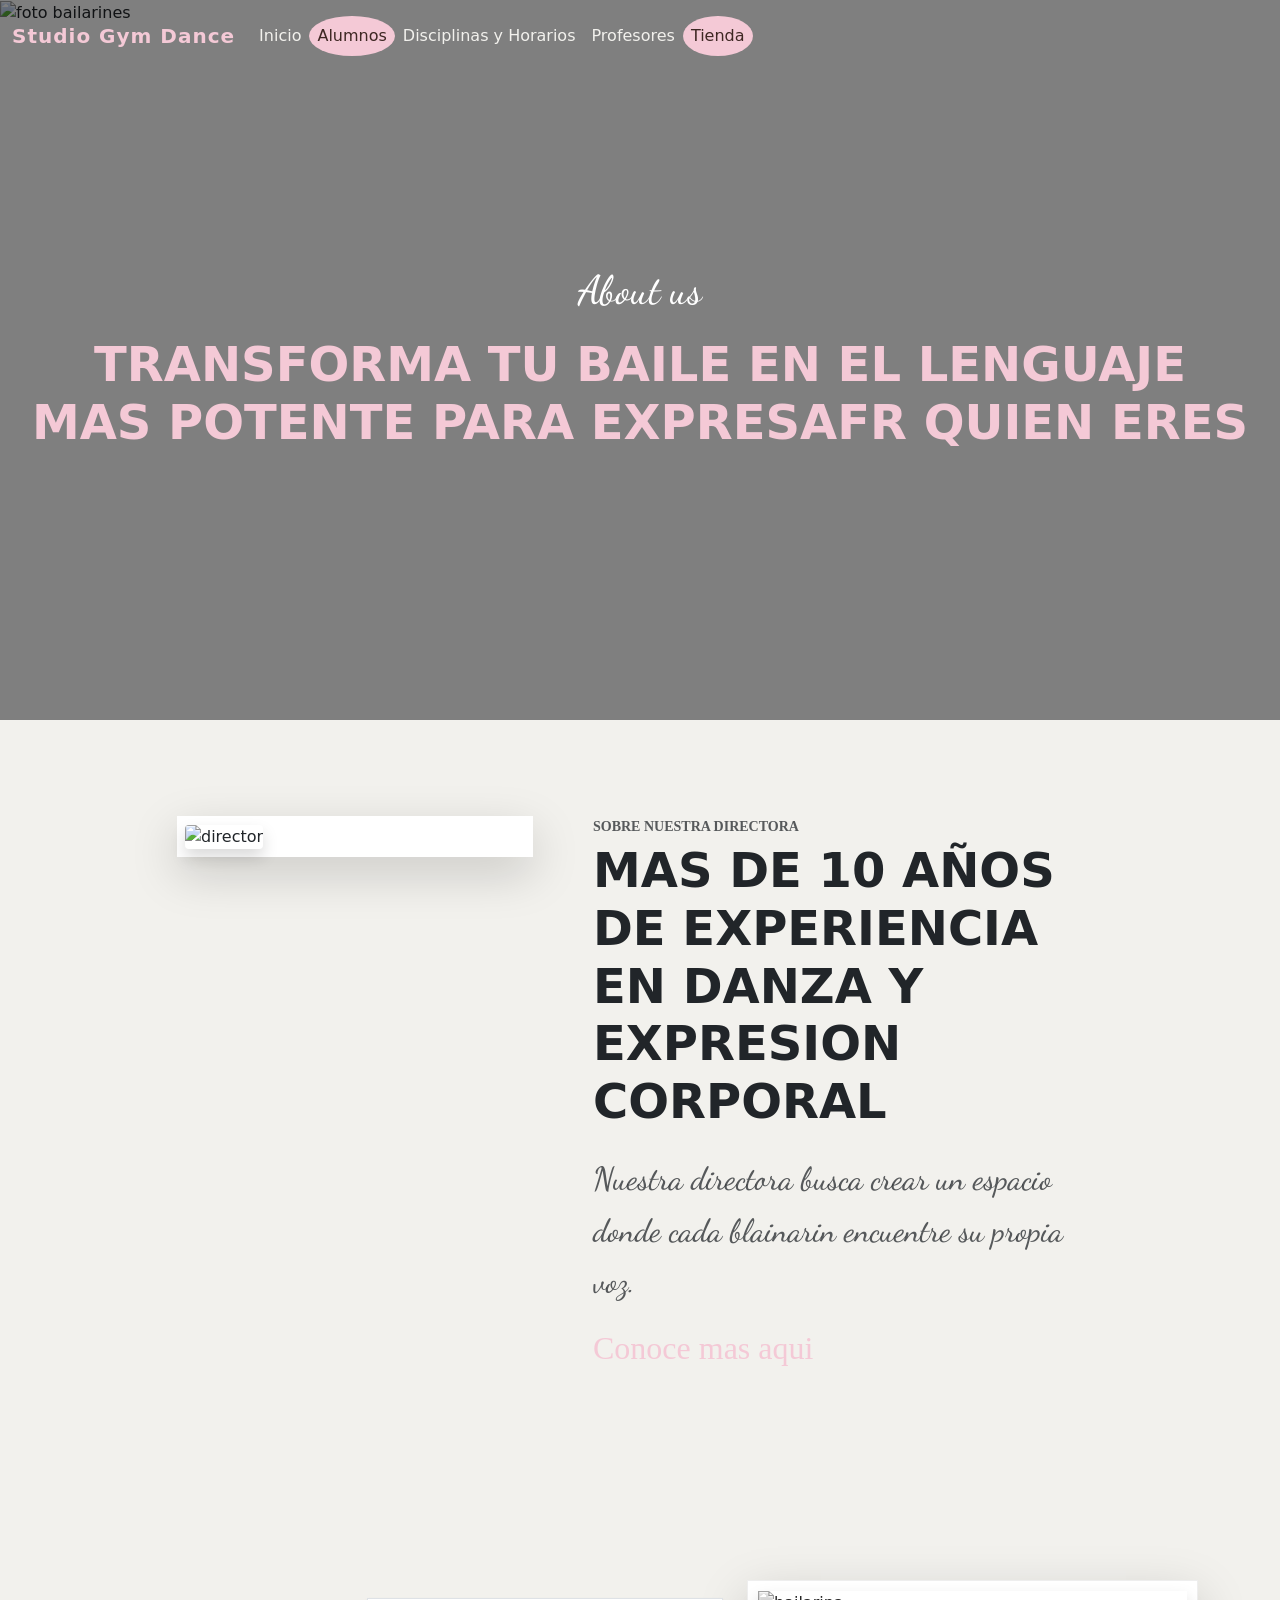
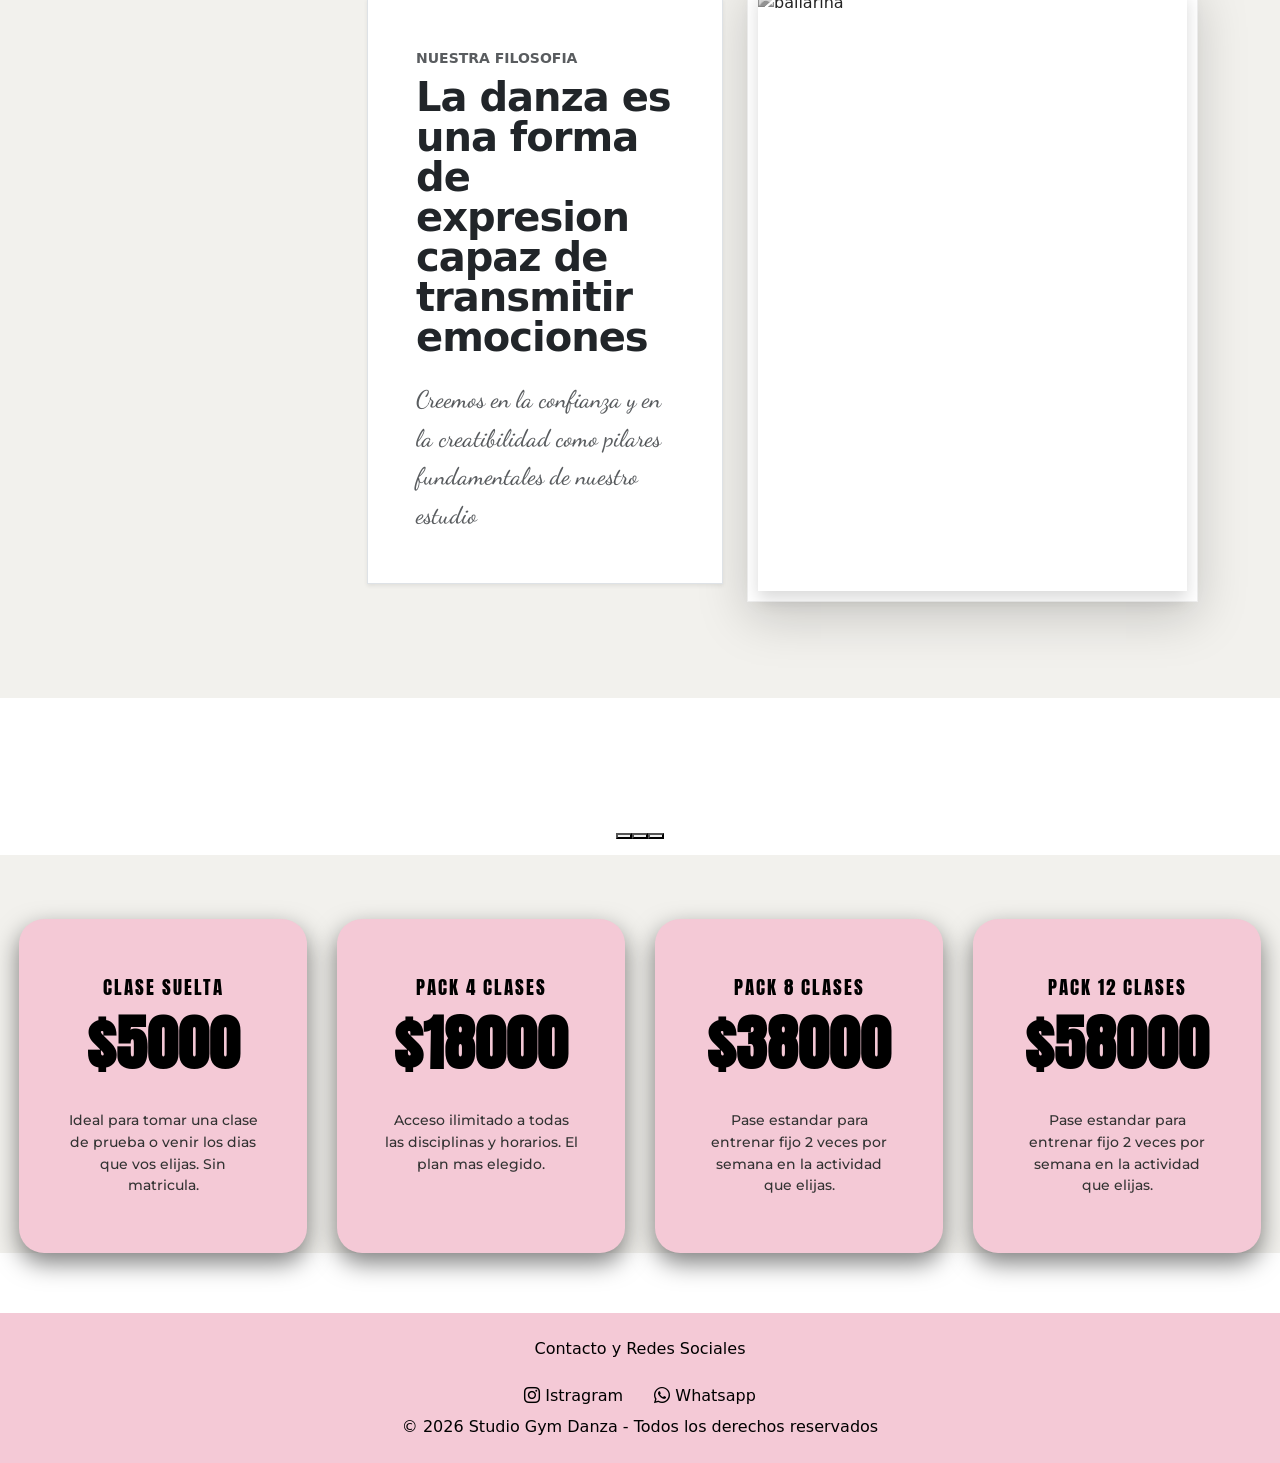
==== index.html @ 06eabdd1 "primer proyecto" ====
<!DOCTYPE html>
<html lang="en">
<head>
    <meta charset="UTF-8">
    <meta name="viewport" content="width=device-width, initial-scale=1.0">
    <link rel="stylesheet" href="style.css">
    <link href="https://cdn.jsdelivr.net/npm/bootstrap@5.3.8/dist/css/bootstrap.min.css" rel="stylesheet" integrity="sha384-sRIl4kxILFvY47J16cr9ZwB07vP4J8+LH7qKQnuqkuIAvNWLzeN8tE5YBujZqJLB" crossorigin="anonymous">
    <link rel="preconnect" href="https://fonts.googleapis.com">
    <link rel="preconnect" href="https://fonts.gstatic.com" crossorigin>
    <link href="https://fonts.googleapis.com/css2?family=Playfair+Display:ital,wght@0,400..900;1,400..900&display=swap" rel="stylesheet">
    <link rel="stylesheet" href="https://cdn.jsdelivr.net/npm/bootstrap-icons@1.11.3/font/bootstrap-icons.min.css">
    <link rel="preconnect" href="https://fonts.googleapis.com">
    <link rel="preconnect" href="https://fonts.gstatic.com" crossorigin>
    <link href="https://fonts.googleapis.com/css2?family=Dancing+Script:wght@400..700&display=swap" rel="stylesheet">
    <link rel="preconnect" href="https://fonts.googleapis.com">
    <link rel="preconnect" href="https://fonts.gstatic.com" crossorigin>
    <link href="https://fonts.googleapis.com/css2?family=Montserrat:ital,wght@0,100..900;1,100..900&display=swap" rel="stylesheet">
    <link rel="preconnect" href="https://fonts.googleapis.com">
    <link rel="preconnect" href="https://fonts.gstatic.com" crossorigin>
    <link href="https://fonts.googleapis.com/css2?family=Anton&display=swap" rel="stylesheet">
    
    
    <title>Inicio</title>
</head>
<body>
   
    





  <nav id="mainNavbar" class="navbar navbar-expand-lg fixed-top navbar-transparentet py-3">
  <div class="container-fluid">
    <a class="navbar-brand fw-bold" href="#" style="color: #F4C9D6; letter-spacing: 1px;">Studio Gym Dance</a>
    <button class="navbar-toggler" type="button" data-bs-toggle="collapse" data-bs-target="#navbarNavAltMarkup" aria-controls="navbarNavAltMarkup" aria-expanded="false" aria-label="Toggle navigation">
      <span class="navbar-toggler-icon"></span>
    </button>
    <div class="collapse navbar-collapse" id="navbarNavAltMarkup">
      <div class="navbar-nav">
        <a class="nav-link active" style="color: #F2F1ED;" href="inicio.html">Inicio</a>
        <a class="nav-link" style="background-color: #F4C9D6; color: #3E2723; border-radius: 80%;" href="alumnos.html">Alumnos</a>
        <a class="nav-link"style="color: #F2F1ED;"  href="disciplinas.html">Disciplinas y Horarios</a>
        <a class="nav-link"style="color: #F2F1ED;"  href="profesores.html">Profesores</a>
        <a class="nav-link" style="background-color: #F4C9D6; color: #3E2723; border-radius: 80%;" href="tienda.html">Tienda</a>
      </div>
    </div>
  </div>
</nav>


<header class="container-fluid p-0 position-relative">
    <div class="banner-recortado">
      <img id= foto1 src="https://i.pinimg.com/1200x/3f/a3/e2/3fa3e2c11e404223ff7f815326d70656.jpg" alt="foto bailarines">
       <div class="overlay-oscuro position-absolute top-0 start-0 w-100 h-100"></div>

      <div class="overlay-text d-flex flex-column align-items-center justify-content-center position-absolute top-0 start-0 w-100 h-100 text-whirte">
        <p id="parra1" style="font-size: 2.5rem;">About us</p>
        <h2 class="frase text-center px-3mfw-bold text-uppercase" style="font-size: 3rem; color: #F4C9D6; font-weight: bold;">
          TRANSFORMA TU BAILE EN EL LENGUAJE <BR>
          MAS POTENTE PARA EXPRESAFR QUIEN ERES
        </h2>
      </div>
 </div>
</header>

<section class="director py-5" style="background-color: #F2F1ED;">
  <div class="container py-5">
   <div class="row align-item-center justify-content-center">
    <div class="col-md-4 mb-4 mb-md0">
      <div class="img-wrapper shadow-lg p-2 bg-write">
      <img id="foto2" src="https://i.pinimg.com/1200x/7d/13/8d/7d138dd7611da41959b643119dcf4da4.jpg" class="img-fluid shadow" alt="director">
    </div>
  </div>

    <div class="col-md-6 ps-md-5">
      <p class="titulo1 text-uppercase small fw-bold text-muted mb-1">Sobre nuestra directora</p>
      <h2 class="display-5 fw-bold text-uppercase lh-l mb-4">Mas de 10 años de experiencia en danza y expresion corporal</h2>
      <p id="parradic" class="text-muted" style="font-size: 2.0rem;">Nuestra directora busca crear un espacio donde cada blainarin encuentre su propia voz.</p>
      <p class="cursive-text mt-3" style="color: #F4C9D6; font-size: 1,8rem;">Conoce mas aqui</p>
    </div>
   </div> 
  </div>
</section>

<section class="info-extra py-5" style="background-color: #F2F1ED;">
<div class="container py-5">
  <div class="row align-items-center flex-md-row-reverse">

     <div class="col-md-5 mb-4 mb-md-0">
      <div class="img-wrapper shadow-lg">
          <img id=foto3 src="https://i.pinimg.com/736x/b5/a6/81/b5a68130f49274c22595b7b88348600a.jpg"class="img-fluid shadow" alt="bailarina">
          </div>
       </div>

       <div class="col-md-4 offset-md-1">
        <div class="bg-write p-5 shadow-sm border">
          <p class="text-uppercase small fw-bold text-muted mb-2">Nuestra Filosofia</p>
          <h2 class="display-6 fw-bold textuppercase lh-1 mb-4">La danza es una forma de expresion capaz de transmitir emociones</h2>
          <p id="parracreec" class="text-muted mb-0" style="font-size: 1.5rem;">Creemos en la confianza y en la creatibilidad como pilares fundamentales de nuestro estudio</p>
        </div>
       </div>

    </div>
 </div>
</section>

<!-- Carousel wrapper -->
<div
  id="carouselVideoExample"
  data-mdb-carousel-init class="carousel slide carousel-fade"
  data-mdb-ride="carousel"
>
  <!-- Indicators -->
  <div class="carousel-indicators">
    <button data-mdb-button-init
      type="button"
      data-mdb-target="#carouselVideoExample"
      data-mdb-slide-to="0"
      class="active"
      aria-current="true"
      aria-label="Slide 1"
    ></button>
    <button data-mdb-button-init
      type="button"
      data-mdb-target="#carouselVideoExample"
      data-mdb-slide-to="1"
      aria-label="Slide 2"
    ></button>
    <button data-mdb-button-init
      type="button"
      data-mdb-target="#carouselVideoExample"
      data-mdb-slide-to="2"
      aria-label="Slide 3"
    ></button>
  </div>

  <!-- Inner -->
  <div class="carousel-inner">
    <!-- Single item -->
    <div class="carousel-item active">
      <video class="img-fluid" autoplay loop muted>
        <source src="../Studio Gym Dance/videos e imagenes/v1c044g50000d7t7gpnog65p5kgt4fmg.mp4" type="video/mp4" />
      </video>
      <div class="carousel-caption d-none d-md-block">
        <h5>First slide label</h5>
        <p>
          
        </p>
      </div>
    </div>

    <!-- Single item -->
    <div class="carousel-item">
      <video class="img-fluid" autoplay loop muted>
        <source src="https://mdbcdn.b-cdn.net/img/video/forest.mp4" type="video/mp4" />
      </video>
      <div class="carousel-caption d-none d-md-block">
        <h5>Second slide label</h5>
        <p>
          Lorem ipsum dolor sit amet, consectetur adipiscing elit.
        </p>
      </div>
    </div>

    <!-- Single item -->
    <div class="carousel-item">
      <video class="img-fluid" autoplay loop muted>
        <source
          src="https://mdbcdn.b-cdn.net/img/video/Agua-natural.mp4"
          type="video/mp4"
        />
      </video>
      <div class="carousel-caption d-none d-md-block">
        <h5>Third slide label</h5>
        <p>
          Praesent commodo cursus magna, vel scelerisque nisl consectetur.
        </p>
      </div>
    </div>
  </div>
  <!-- Inner -->

  <!-- Controls -->
  <button data-mdb-button-init
    class="carousel-control-prev"
    type="button"
    data-mdb-target="#carouselVideoExample"
    data-mdb-slide="prev"
  >
    <span class="carousel-control-prev-icon" aria-hidden="true"></span>
    <span class="visually-hidden">Previous</span>
  </button>
  <button data-mdb-button-init
    class="carousel-control-next"
    type="button"
    data-mdb-target="#carouselVideoExample"
    data-mdb-slide="next"
  >
    <span class="carousel-control-next-icon" aria-hidden="true"></span>
    <span class="visually-hidden">Next</span>
  </button>
</div>
<!-- Carousel wrapper -->



<div class="aranceles"  style="background-color: #F2F1ED;">
<div class="card" style="width: 18rem;">
  <div class="card-body">
    <h5 class="card-title">Clase suelta</h5>
    <p class="card-text">
      <strong>$5000</strong><br>
      Ideal para tomar una clase de prueba o venir los dias que vos elijas. Sin matricula.
    </p>
  </div>
</div>
<div class="card" style="width: 18rem;">
  <div class="card-body">
    <h5>Pack 4 Clases</h5>
    <p class="card-text">
      <strong>$18000</strong><br>
      Acceso ilimitado a todas las disciplinas y horarios. El plan mas elegido.
    </p>
    </div>
</div>
<div class="card" style="width: 18rem;">
  <div class="card-body">
    <h5>Pack 8 Clases</h5>
    <p class="card-text">
      <strong>$38000</strong><br>
      Pase estandar para entrenar fijo 2 veces por semana en la actividad que elijas.
    </p>  
  </div>
</div>
<div class="card" style="width: 18rem;">
  <div class="card-body">
    <h5>Pack 12 Clases</h5>
    <p class="card-text">
      <strong>$58000</strong><br>
      Pase estandar para entrenar fijo 2 veces por semana en la actividad que elijas.
    </p>  
  </div>
</div>
</div>



<footer class="py-4 text-center" style="background-color: #F4C9D6; color: black;">
  <P>Contacto y Redes Sociales</P>
     <div class="social-icons">
      <a href="" class="btn btn" style="color: black;">
         <i class="bi bi-instagram"></i> Istragram
     </a>
     <a href="" class="btn btn" style="color:black;">
      <i class="bi bi-whatsapp"></i> Whatsapp
     </a>
     </div>
     <div class=" color black">
       © 2026 Studio Gym Danza - Todos los derechos reservados
     </div>
</footer>













    <script src="https://cdn.jsdelivr.net/npm/bootstrap@5.3.8/dist/js/bootstrap.bundle.min.js" integrity="sha384-FKyoEForCGlyvwx9Hj09JcYn3nv7wiPVlz7YYwJrWVcXK/BmnVDxM+D2scQbITxI" crossorigin="anonymous"></script>
    <script>
      window.onscroll = function () {
        var nav = document.getElementById('mainNavbar');
        if (window.pageYOffset > 50) {
          nav.classList.add("nav-colored");
          nav.classList.remove("navbar-transparent");
        } else {
          nav.classList.remove("nav-colored");
          nav.classList.add("navbar-trsnaparent");
        }
      }; 
    </script>
  </body>
</html>
---- style.css ----
:root {
    --gris: #ffffff73;
    --peony: #F4C9D6;
    --warm-fog: #F2F1ED;

}


 body {
    background-color: var(--gris) !important;
    color: #000000;
    margin: 0;
    padding: 0; 
}


#pantalla-alumnos {
    background-color: #F6F4EE !important;
    background-image: 
    linear-gradient(rgba(0,0,0,0.03) 1px, transparent 1px),
    linear-gradient(90deg, rgba(0,0,00,0.3) 1px, transparent 1px)
    background-size 30px 30px ;
}

#pantalla-disciplinas {
    background-color: var(--peony);
}


#parra1 {
  font-family: "Dancing Script", cursive;
  font-optical-sizing: auto;
  font-weight: weight;
  font-style: normal;
  color: white;
}

#frase1 {
 font-weight: 800;
 font-size: 3rem;
 text-transform: uppercase;
 letter-spacing: 2px;
 line-height: 1.2;
 font-weight: bold;
}

.cursive-text{
    font-family: Georgia, 'Times New Roman', Times, serif;
    font-size: 2rem;
    color: var(--peony);
}

.img-hero {
    position: absolute;
    top: 0;
    left: 0;
    width: 100%;
    height: 100%;
    object-fit: cover;
    z-index: 1 ;

.overlay-text {
    position: absolute;
    top: 0;
    left: 0;
    width: 100%;
    height: 100%;
    color: white;
    z-index: 10;
    display: flex;
    flex-direction: column;
    align-items: center;
    justify-content: center;
}
}
.banner-recortado {
    position: relative;
    height: 80vh;
    width: 100%;
    min-height: 400px;
    overflow: hidden;
}

#foto1 {
    width: 100vw;
    height: 100%;
   object-fit: cover;
   object-position: center;
}

h3 {
    color: var(--matcha);
}


#foto2 { 
    width: 100%;
    height: 500px;
    object-fit: cover;
    border-radius: 4px;
    border-bottom: 15px;
}

.titulo1 {
    font-family: Georgia, 'Times New Roman', Times, serif;
    color: #3E2723;
    font-size: 2.8rem;
    margin-bottom: 10px;
    text-transform: capitalize;
}

.titulo2 {
    font-family: Georgia, 'Times New Roman', Times, serif;
    color: #3E2723;
    font-size: 2.8rem;
    margin-bottom: 10px;
    text-transform: capitalize;
}

.linea-matcha{
    width: 80px;
    height: 4px;
    background-color: #838F58;
}

.linea-peony{
     width: 80px;
    height: 4px;
    background-color: #F4C9D6;
}

.p {
    font-size: 1.15rem;
    line-height: 1.8;
    color: #555;
}

.lh-1 {
    line-height: 1.1;
    letter-spacing: -1px;
}

.img-wrapper {
    background: #fff;
    padding: 10px;
    border: 1px solid #eee;
}

.text-muted { 
    font-size: 1rem;
    line-height: 1.6;
}

.bg-write {
    background-color: #ffffff;
    border: 1px;
    position: relative;
    z-index: 2;
}

@media (min-width: 768px) {
    .offset-md-1 {
        margin-left: -8%;
    
    }
}

#foto3 {
    width: 100%;
    height: 600px;
    object-fit: cover;
    filter: grayscale(100%);
    display: block;
}

.navbar-tranparent {
    background-color: transparent;
    transition: backgound-color 0.5s ease;
}

.nav-colored {
    background-color: #000000;
    padding-top: 10px;
    padding-bottom: 10px;
    box-shadow: 0 2px 10px rgba(0,0,0,0.1);
    transition: background-color 0.5s ease;
}

.nav-colored .nav-link .nav-colored .navbar-brand {
    color: #ffffff;
}

.overlay-oscuro {
    background-color: rgba(0,0,0,0.5);
    z-index: 1;
}

.overlay-text {
    z-index: 2;
}

p, span, h2 {
    color: #000000;
    font-weight: 500;
}

#parradic {
  font-family: "Dancing Script", cursive;
  font-optical-sizing: auto;
  font-weight: weight;
  font-style: normal;

}

#parracreec {
  font-family: "Dancing Script", cursive;
  font-optical-sizing: auto;
  font-weight: weight;
  font-style: normal;

}

#seccion-precios {
    display: flex;
    flex-direction: row;
    flex-wrap: wrap;
    width: 100%;
    transform: none;
}

#seccion-precios .col-md-4 {
       width: 33.33%;
       min-width: 300px;
}


.card {
    transform: none;
    writing-mode: horizontal-tb;
}


.pb-5 {
    padding-bottom: 3rem;
}

.video-hero {
    height: 70vh;
    width: 100%;
}

.video-bg {
    position: relative;
    height: 80vh;
    width: 100%;
    min-height: 400px;
    overflow: hidden;
}

.aranceles {
    display: grid ;
    grid-template-columns: 1fr 1fr 1fr 1fr;
    gap: 30px ;
    justify-content: center;
    justify-items: center;
    padding-top: 5%;
    padding-left: 5%;
    padding-right: 5%;
    width: 100%;
    margin-bottom: 60px;
   
}

.aranceles .card {
    font-family: "Montserrat", sans-serif;
    background-color: #F4C9D6;
    border: none;
    border-radius: 25px;
    padding: 40px 30px;
    text-align: center;
    box-shadow: 0 10px 25px rgba(0,0,0,0.5);
    display: flex;
    flex-direction: column;
    justify-content: space-between;
    min-height: 300px;
   
}

.aranceles .card h5 {
    font-family: "Anton", sans-serif;
    font-size: 1.6rem;
    letter-spacing: 2px;
    color: #000000;
    text-transform: uppercase;
    font-size: 1.2rem;
    margin-bottom: 15px;
}

.aranceles .card p strong {
    font-family: "Anton", sans-serif;
    display: block;
    font-size: 3.8rem;
    letter-spacing: 1px;
    color: #000000;
    line-height: 1;
    margin-bottom: 15px;
}

.aranceles .card .card-text {
    font-family: "Montserrat", sans-serif;
    font-weight: 500;
    font-size: 0.9rem;
    color: #333333;
    line-height: 1.5;
}

.col-md-5 form, .col-md-6 form {
    background-color: #ffffff;
    border: 2px solid #000000;
    box-shadow: 8px 8px 0px rgba(0,0,0,0.1);
    transition: all 0.3s ease;
}

.col-md-5 form:hover, .col-md-6 form:hover {
    box-shadow: 12px 12px 0px rgba(0,0,0,0.15);
    transform: all 0.3s ease;
}

.form-control:focus, .form-select:focus {
    background-color: #ffffff;
    border-color: #F4C9D6;
    box-shadow: 0 0 0 3px rgba(233, 30, 99, 0.2);
}




.fila-premium:hover .video-preview {
    opacity: 1 !important;
    filter: grayscale(0%) !important;
    transform: scale(1.02) !important;
}

.fila-premium:hover .bloque-informacion {
    background-color: #fefefb !important;
}

@media (max-width: 768px) {
    .fila-premium {
        flex-direction: column !important ;
        height: auto;
    }
    .bloque-video {
        width: 100% !important;
        height: 250px !important;
    }
    .bloque-informacion {
        padding: 30px 20px !important;
    }
}
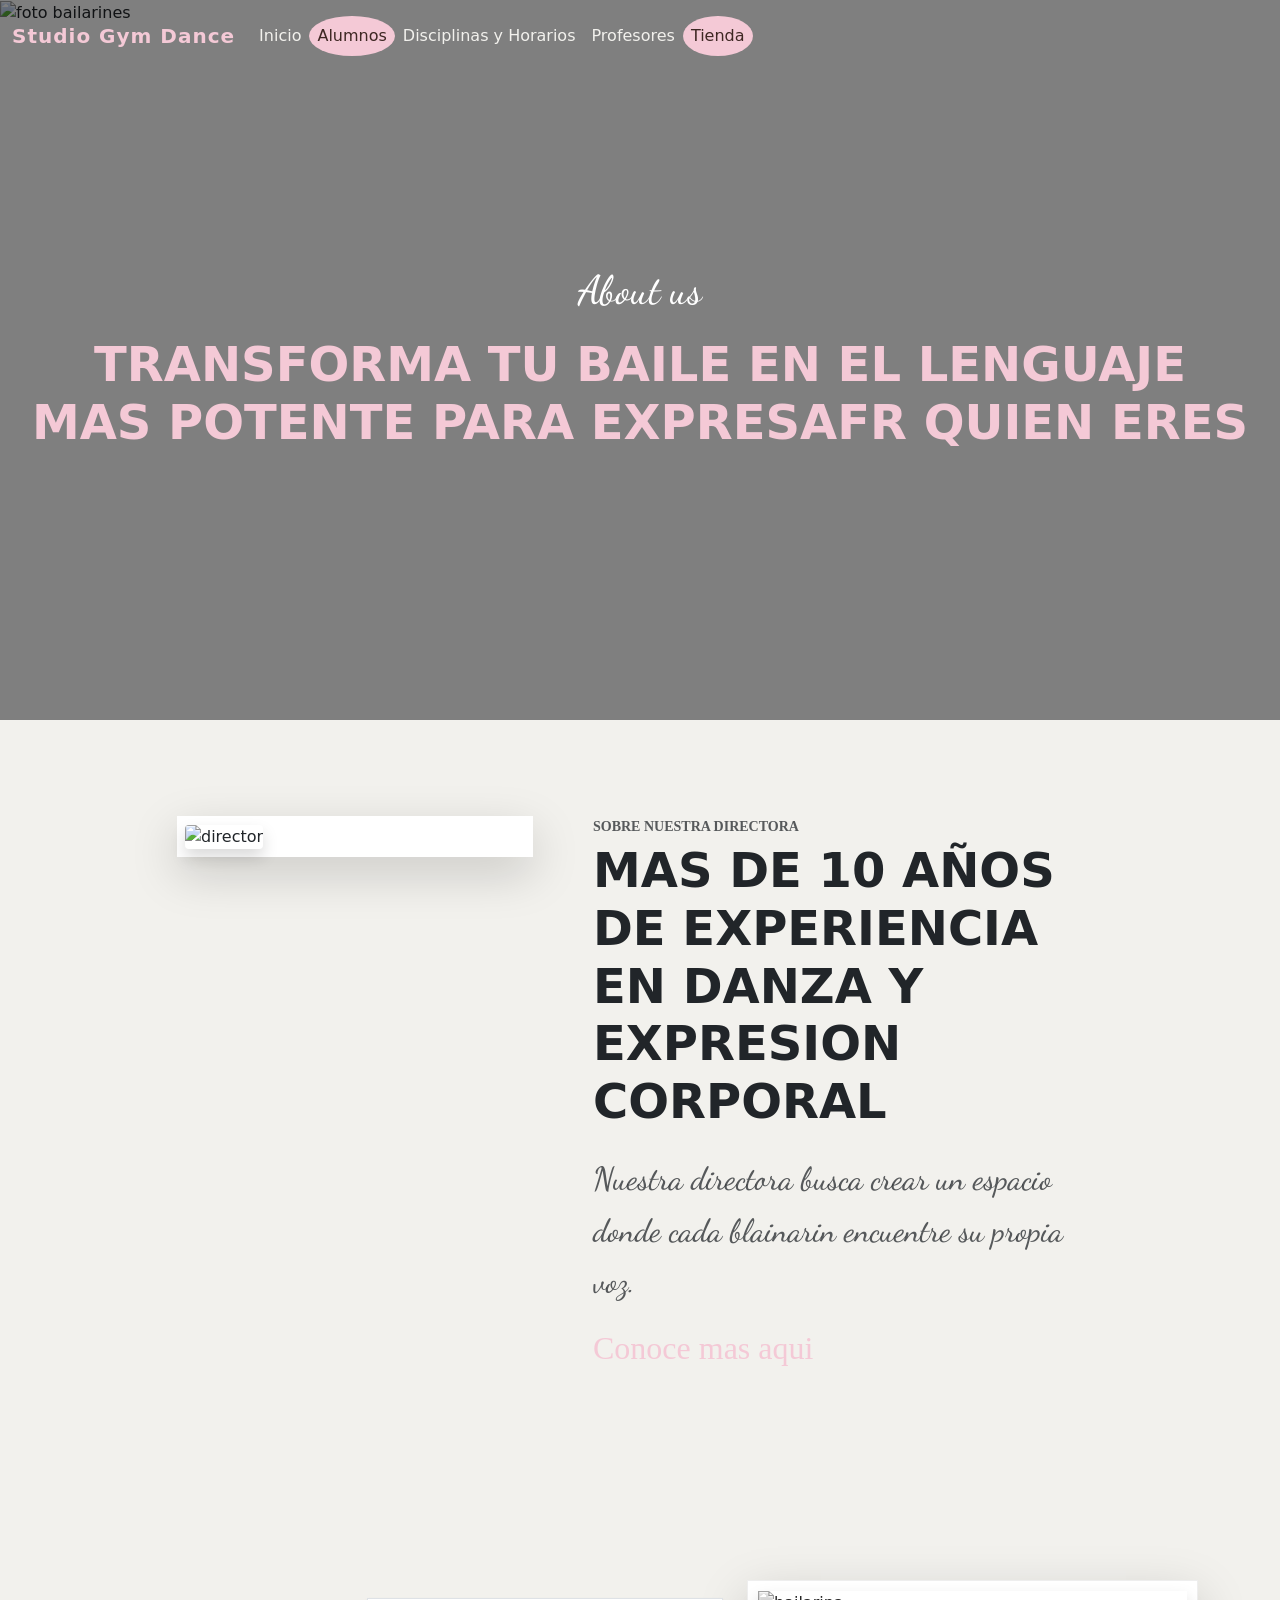
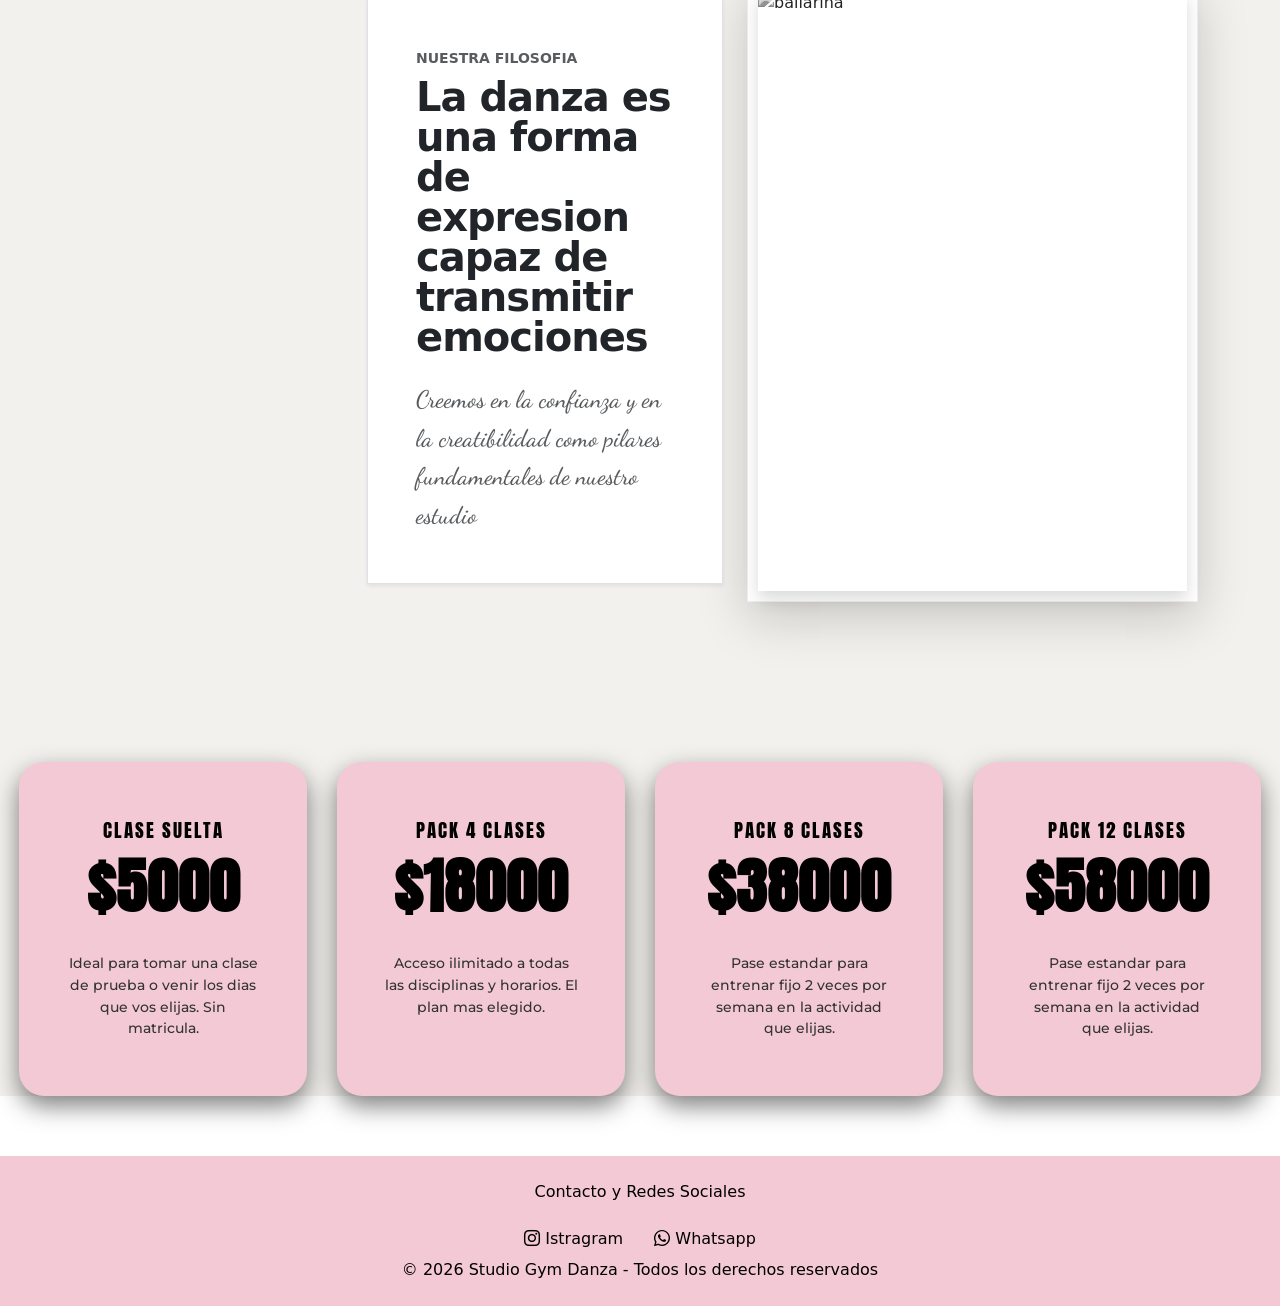
==== commit f9965561: "actualizacion" ====
--- a/index.html
+++ b/index.html
@@ -39,7 +39,7 @@
     <div class="collapse navbar-collapse" id="navbarNavAltMarkup">
       <div class="navbar-nav">
         <a class="nav-link active" style="color: #F2F1ED;" href="inicio.html">Inicio</a>
-        <a class="nav-link" style="background-color: #F4C9D6; color: #3E2723; border-radius: 80%;" href="alumnos.html">Alumnos</a>
+        <a class="nav-link" style="background-color: #F4C9D6; color: #3E2723; border-radius: 80%;" href="alumnos.php">Alumnos</a>
         <a class="nav-link"style="color: #F2F1ED;"  href="disciplinas.html">Disciplinas y Horarios</a>
         <a class="nav-link"style="color: #F2F1ED;"  href="profesores.html">Profesores</a>
         <a class="nav-link" style="background-color: #F4C9D6; color: #3E2723; border-radius: 80%;" href="tienda.html">Tienda</a>
@@ -105,103 +105,7 @@
  </div>
 </section>
 
-<!-- Carousel wrapper -->
-<div
-  id="carouselVideoExample"
-  data-mdb-carousel-init class="carousel slide carousel-fade"
-  data-mdb-ride="carousel"
->
-  <!-- Indicators -->
-  <div class="carousel-indicators">
-    <button data-mdb-button-init
-      type="button"
-      data-mdb-target="#carouselVideoExample"
-      data-mdb-slide-to="0"
-      class="active"
-      aria-current="true"
-      aria-label="Slide 1"
-    ></button>
-    <button data-mdb-button-init
-      type="button"
-      data-mdb-target="#carouselVideoExample"
-      data-mdb-slide-to="1"
-      aria-label="Slide 2"
-    ></button>
-    <button data-mdb-button-init
-      type="button"
-      data-mdb-target="#carouselVideoExample"
-      data-mdb-slide-to="2"
-      aria-label="Slide 3"
-    ></button>
-  </div>
 
-  <!-- Inner -->
-  <div class="carousel-inner">
-    <!-- Single item -->
-    <div class="carousel-item active">
-      <video class="img-fluid" autoplay loop muted>
-        <source src="../Studio Gym Dance/videos e imagenes/v1c044g50000d7t7gpnog65p5kgt4fmg.mp4" type="video/mp4" />
-      </video>
-      <div class="carousel-caption d-none d-md-block">
-        <h5>First slide label</h5>
-        <p>
-          
-        </p>
-      </div>
-    </div>
-
-    <!-- Single item -->
-    <div class="carousel-item">
-      <video class="img-fluid" autoplay loop muted>
-        <source src="https://mdbcdn.b-cdn.net/img/video/forest.mp4" type="video/mp4" />
-      </video>
-      <div class="carousel-caption d-none d-md-block">
-        <h5>Second slide label</h5>
-        <p>
-          Lorem ipsum dolor sit amet, consectetur adipiscing elit.
-        </p>
-      </div>
-    </div>
-
-    <!-- Single item -->
-    <div class="carousel-item">
-      <video class="img-fluid" autoplay loop muted>
-        <source
-          src="https://mdbcdn.b-cdn.net/img/video/Agua-natural.mp4"
-          type="video/mp4"
-        />
-      </video>
-      <div class="carousel-caption d-none d-md-block">
-        <h5>Third slide label</h5>
-        <p>
-          Praesent commodo cursus magna, vel scelerisque nisl consectetur.
-        </p>
-      </div>
-    </div>
-  </div>
-  <!-- Inner -->
-
-  <!-- Controls -->
-  <button data-mdb-button-init
-    class="carousel-control-prev"
-    type="button"
-    data-mdb-target="#carouselVideoExample"
-    data-mdb-slide="prev"
-  >
-    <span class="carousel-control-prev-icon" aria-hidden="true"></span>
-    <span class="visually-hidden">Previous</span>
-  </button>
-  <button data-mdb-button-init
-    class="carousel-control-next"
-    type="button"
-    data-mdb-target="#carouselVideoExample"
-    data-mdb-slide="next"
-  >
-    <span class="carousel-control-next-icon" aria-hidden="true"></span>
-    <span class="visually-hidden">Next</span>
-  </button>
-</div>
-<!-- Carousel wrapper -->
 
 
 
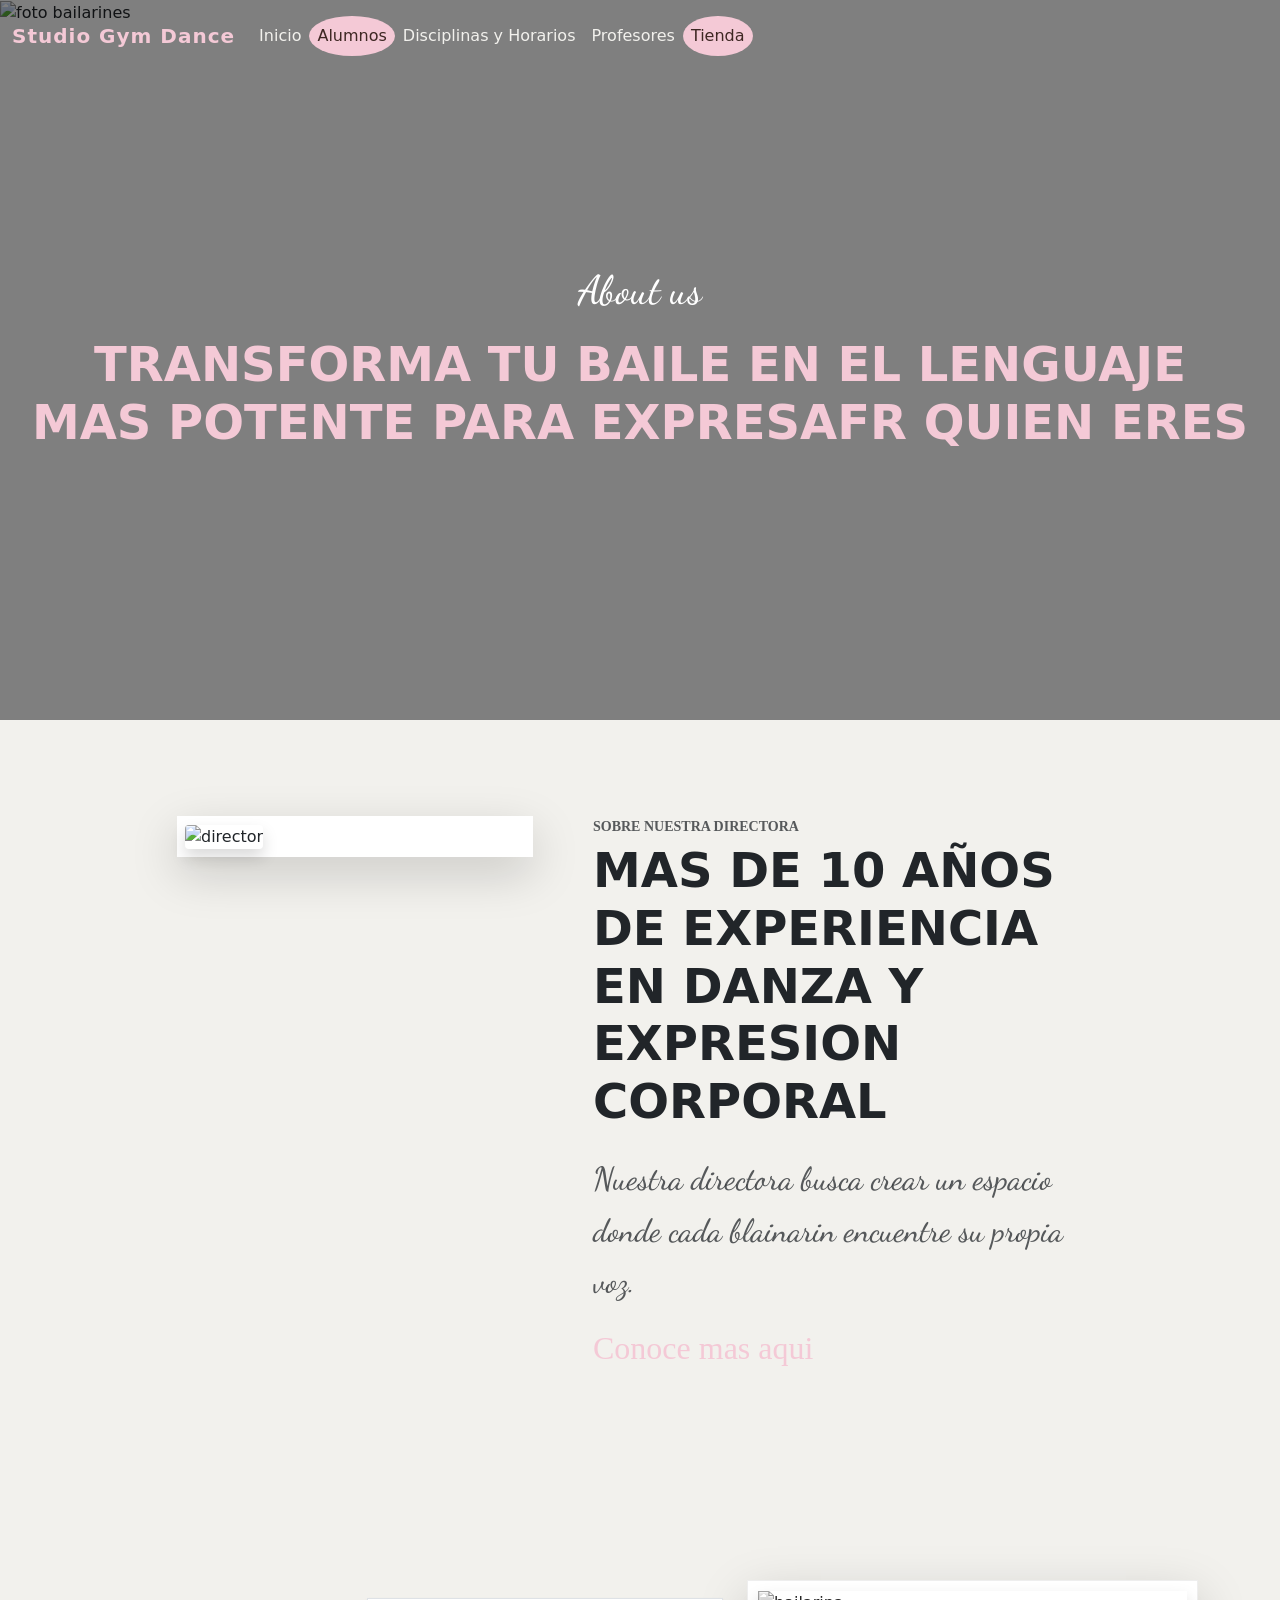
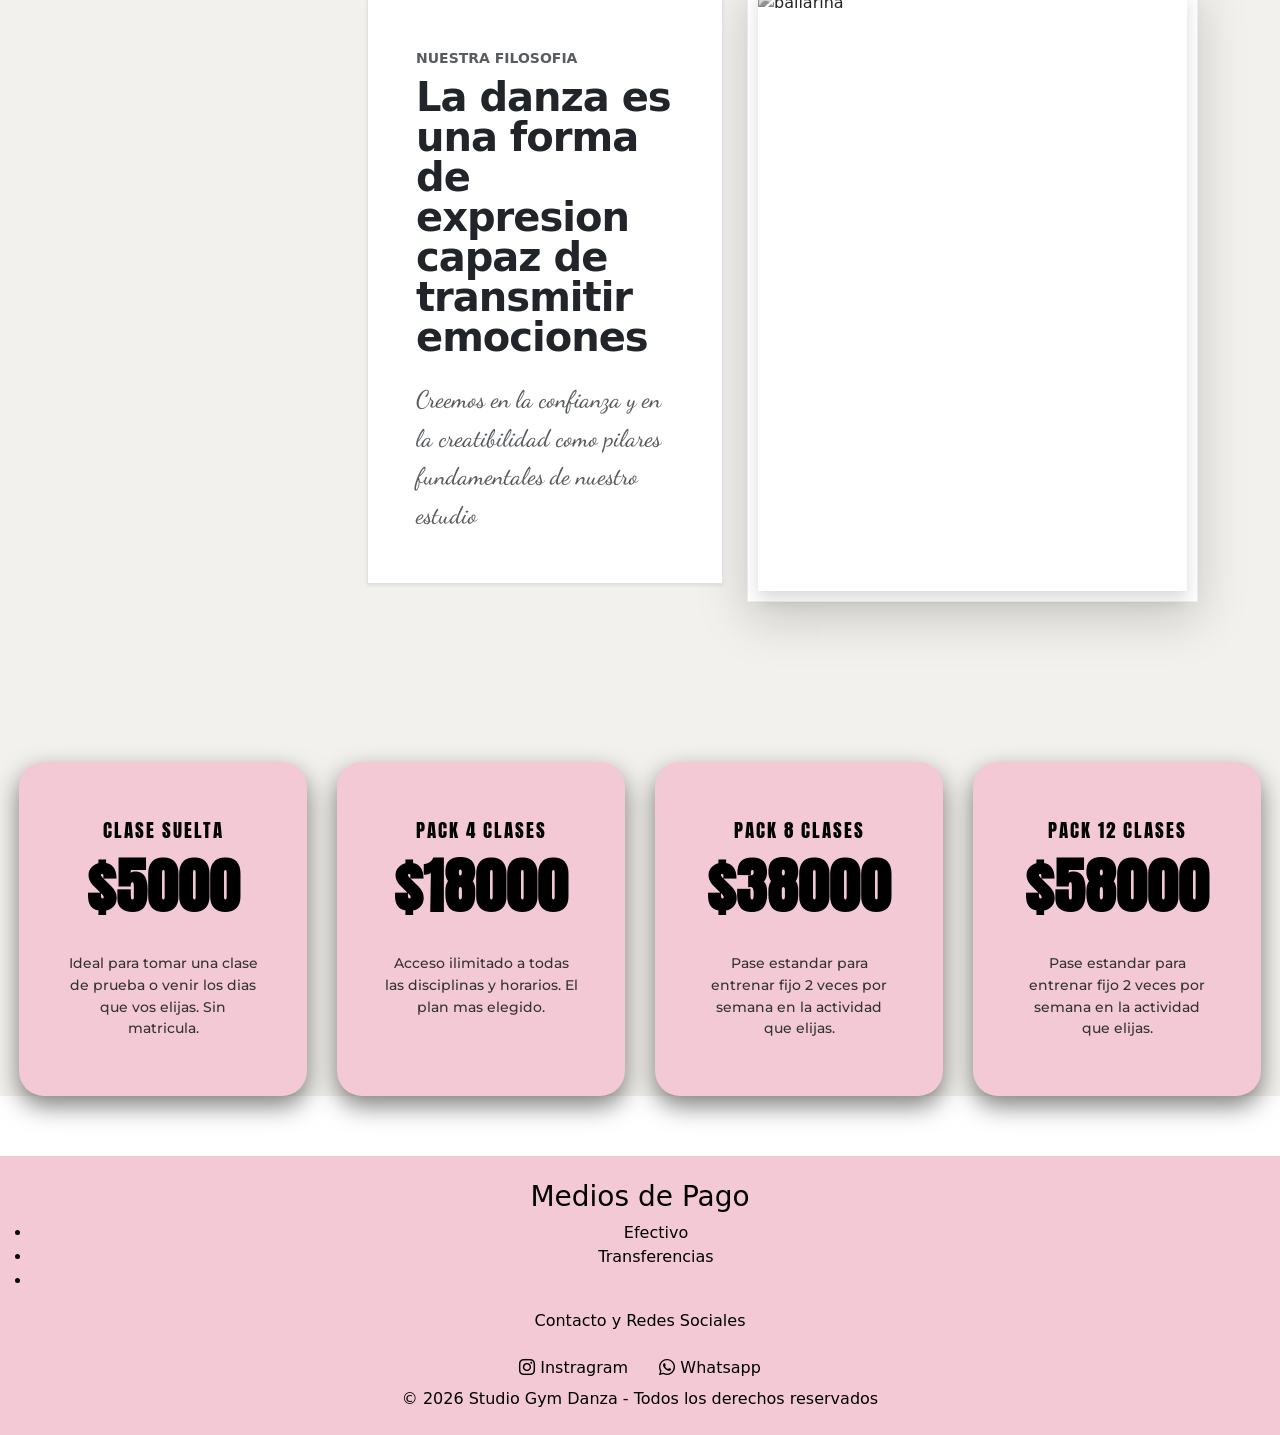
==== commit 0fd5f357: "actualizacion" ====
--- a/index.html
+++ b/index.html
@@ -38,11 +38,11 @@
     </button>
     <div class="collapse navbar-collapse" id="navbarNavAltMarkup">
       <div class="navbar-nav">
-        <a class="nav-link active" style="color: #F2F1ED;" href="inicio.html">Inicio</a>
+        <a class="nav-link active" style="color: #F2F1ED;" href="index.html">Inicio</a>
         <a class="nav-link" style="background-color: #F4C9D6; color: #3E2723; border-radius: 80%;" href="alumnos.php">Alumnos</a>
-        <a class="nav-link"style="color: #F2F1ED;"  href="disciplinas.html">Disciplinas y Horarios</a>
+        <a class="nav-link"style="color: #F2F1ED;"  href="disciplinas_panel.php">Disciplinas y Horarios</a>
         <a class="nav-link"style="color: #F2F1ED;"  href="profesores.html">Profesores</a>
-        <a class="nav-link" style="background-color: #F4C9D6; color: #3E2723; border-radius: 80%;" href="tienda.html">Tienda</a>
+        <a class="nav-link" style="background-color: #F4C9D6; color: #3E2723; border-radius: 80%;" href="tienda.php">Tienda</a>
       </div>
     </div>
   </div>
@@ -151,10 +151,16 @@
 
 
 <footer class="py-4 text-center" style="background-color: #F4C9D6; color: black;">
+  <h3>Medios de Pago</h3>
+     <ul>
+      <li>Efectivo</li>
+      <li>Transferencias</li>
+      <li></li>
+     </ul>
   <P>Contacto y Redes Sociales</P>
      <div class="social-icons">
       <a href="" class="btn btn" style="color: black;">
-         <i class="bi bi-instagram"></i> Istragram
+         <i class="bi bi-instagram"></i> Instragram
      </a>
      <a href="" class="btn btn" style="color:black;">
       <i class="bi bi-whatsapp"></i> Whatsapp
--- a/style.css
+++ b/style.css
@@ -357,4 +357,402 @@
     .bloque-informacion {
         padding: 30px 20px !important;
     }
-}+}
+
+
+.card-disciplina{
+   position: relative;
+   border-radius: 25px;
+   overflow: hidden;
+   height: 420px;
+   cursor: pointer;
+}
+
+
+.img-disciplina{
+    width: 100%;
+    height: 100%;
+    object-fit: cover;   
+    transition: 0.4s;
+}
+
+.card-disciplina:hover .img-disciplina{
+    transform: scale(1.08);
+}
+
+.info-disciplina{
+    position: absolute;
+    bottom: 0;
+    left: 0;
+    width: 100%;
+    padding: 25px;
+    background: linear-gradient(
+        transparent,
+        rgba(0,0,0,0.85)
+    );
+}
+
+.info-disciplina h3{
+    color: white;
+    font-size: 32px;
+    margin-bottom: 10px;
+    font-family:  Anton , sans-serif;
+}
+
+.info-disciplina p{
+    color: white;
+    font-size: 15px;
+    line-height: 1.6;
+}
+
+.modal-horarios{
+    position: fixed;
+    top: 0;
+    left: 0;
+    width: 100%;
+    height: 100%;
+    background: rgba(0,0,0,0.65);
+    backdrop-filter: blur(8px);
+    z-index: 999;
+    overflow: auto;
+}
+
+.calendario-modal{
+    width: 92%;
+    max-width: 1250px;
+    margin: 35px auto;
+    padding: 30px;
+    border-radius: 30px;
+    background: rgba(255, 255, 255, 0.12);
+    backdrop-filter: blur(20px);
+    border: 1px solid rgba(255, 255, 255, 0.25);
+    box-shadow: 0 20px 60px rgba(0,0,0,0.35);
+}
+
+.cerrar-modal{
+    float: right;
+    font-size: 32px;
+    text-decoration: none;
+    color: white;
+    font-weight: bold;
+}
+
+.calendario-modal h2{
+    color: white;
+    text-align: center;
+    font-size: 34px;
+    margin-bottom: 5px;
+}
+
+.subtitulo-modal{
+    color: #f4c2f7;
+    text-align: center;
+    margin-bottom: 25px;
+}
+
+.calendarios{
+    display: grid;
+    grid-template-columns: 90px repeat(6,1fr);
+    gap: 8px;
+}
+
+.celda{
+    min-height: 78px;
+    border-radius: 16px;
+    padding: 10px;
+    background: rgba(255, 255, 255, 0.18);
+    color: white;
+    font-size: 14px;
+}
+
+.encabezado{
+    min-height: auto;
+    text-align: center;
+    font-weight: bold;
+    background: linear-gradient(135deg,#f4c2f7,#c9b6ff);
+    color: #222;
+}
+
+.hora{
+    display: flex;
+    align-items: center;
+    justify-content: center;
+    font-weight: bold;
+    background: rgba(255, 255, 255, 0.25);
+}
+
+.clase{
+    font-weight: bold;
+    color: #222;
+    box-shadow: 0 8px 18px rgba(0,0,0,0.18);
+}
+
+.clase span{
+    display: block;
+    font-size: 12px;
+    margin-top: normal;
+}
+
+.vacia{
+    background: rgba(255, 255, 255, 0.08);
+}
+
+.clasica{ background: #ffd6e8;}
+.reggaeton{ background: #ffc2f2;}
+.tap{ background: #d9c2ff;}
+.latinos{ background: #ffe0a8;}
+.arabe{ background: #ffe7a8;}
+.urbano{ background: #c9d6ff;}
+.femme{ background: #ffb3d9;}
+.contemporaneo{ background: #c7f0ff;}
+.heels{ background: #ff9ecb;}
+
+.acciones-modal{
+    text-align: center;
+    margin-top: 25px;
+}
+
+.btn-inscribirse{
+    display: inline-block;
+    padding: 12px 30px;
+    background: #f4c2f7;
+    color: #222;
+    text-decoration: none;
+    border-radius: 30px;
+    font-weight: bold;
+    
+}
+
+.btn-horarios{
+    border-radius: 30px;
+    color: white;
+    background-color: #f4c2f7;
+    font-family: Anton , sans-serif;
+}
+
+.titulo{
+    font-size: 30px;
+    font-family: Anton , sans-serif;
+    color: white;
+    text-align: center;
+    margin-bottom: 15px;
+}
+
+.subtitulo-modal{
+    font-size: 25px;
+    font-family: Anton , sans-serif;
+    color: white;
+    text-align: center;
+    margin-bottom: 10px;
+}
+
+.clase{
+    transition: 0.3s;
+}
+
+.clase:hover{
+    transform: scale(1.05);
+}
+
+.clase span{
+    display: inline-block;
+    margin-top: 5px;
+    padding: 4px 8px;
+    border-radius: 15px;
+    background: rgba(255, 255, 255, 0.07);
+    font-size: 12px;
+}
+
+.kids{
+    border-left: 200px solid #fec8ff;
+}
+
+.juveniles{
+    border-left: 5px solid #b48cff;
+}
+
+.adultos{
+    border-left: 5px solid #ff8ec7;
+}
+
+.celda.clase{
+    cursor: pointer;
+}
+
+.celda.clase:hover{
+    transform: sclae(1.03);
+}
+
+.panel_alumno{
+    background-color: var(--gris) !important; 
+    color: #111;
+}
+
+.panel-nav{
+    background: #0b0b0b;
+    padding: 18px 0;
+}
+
+.panel-nav .navbar-brand{
+    font-size: 24px;
+    letter-spacing: 1px;
+}
+
+.panel-nav .panel-brand span{
+    color: #f4c2f7;
+}
+
+.panel-nav .nav-link{
+    color: white;
+    margin: 0 14px;
+    font-weight: 500;
+}
+
+.panel-nav .nav-link.active{
+    background: #f4c2f7;
+    color: white;
+    border-radius: 25px;
+    padding-bottom: 8px 20px;
+}
+
+.cuenta-btn{
+    background: white;
+    color: #111;
+    border-radius: 25px;
+    padding: 8px 22px;
+}
+
+.panel-hero{
+    padding: 70px 0 30px;
+}
+
+.subtitulo-panel{
+    color: #f4c2f7;
+    font-weight: bold;
+    letter-spacing: 1px;
+}
+
+.panel-hero h1{
+    font-size: 70px;
+    font-weight: 900;
+    text-transform: uppercase;
+    line-height: 0.95;
+}
+
+.panel-hero h1 span{
+    color: #f4c2f7;
+}
+
+.texto-panel{
+    font-size: 20px;
+    margin: 25px 0;
+}
+
+.boton-rosa{
+    background: #f4c2f7;
+    color: white;
+    border-radius: 12px;
+    padding: 13px 30px;
+    font-weight: bold;
+}
+
+.boton-rosa:hover{
+    background: #111;
+    color: white;
+}
+
+.img-hero{
+    max-width: 520px;
+    width: 100%;
+    filter: grayscale(100%);
+    border-radius: 30px;
+}
+
+.cards-panel{
+    margin-top: 20px;
+}
+
+.card-info{
+    background: white;
+    border-radius: 18px;
+    padding: 32px;
+    box-shadow: 0 8px 25px rgba(0,0,0,0.08);
+    min-height: 160px;
+}
+
+.card-info p{
+    font-weight: bold;
+    margin-bottom: 10px;
+}
+
+.card-info h2{
+    font-size: 42px;
+    font-weight: 900;
+}
+
+.card-info span{
+    color: #555;
+}
+
+.mis-clases{
+    margin-top: 50px;
+    padding-bottom: 70px;
+}
+
+.mis-clases h3{
+    text-transform: uppercase;
+    font-weight: 900;
+    margin-bottom: 25px;
+}
+
+.clase-card{
+    background: white;
+    border-radius: 18px;
+    padding: 20px 25px;
+    margin-bottom: 18px;
+    display: flex;
+    justify-content: space-between;
+    align-items: center;
+    box-shadow: 0 6px 20px rgba(0,0,0,0.06);
+}
+
+.clase-card h4{
+    font-weight: 900;
+    margin-bottom: 5px;
+}
+
+.clase-card p{
+    margin: 0;
+    color: #555;
+}
+
+.clase-card span{
+    font-size: 36px;
+    color: #f4c2f7;
+}
+
+.frase-card{
+    background: white;
+    border-radius: 22px;
+    padding: 45px;
+    min-height: 390px;
+    background-image: linear-gradient(rgba(255,255,255,0.7), rgba(255,255,255,0.7)), url("videos e imagenes/danza-panel-2.jpg");
+    background-size: cover;
+    background-position: center;
+    box-shadow: 0 8px 25px rgba(0,0,0,0.08);
+}
+
+.frase-card h2{
+    font-size: 34px;
+    font-weight: 900;
+    text-transform: uppercase;
+}
+
+.frase-card h2 span{
+    color: #f4c2f7;
+}
+
+.hero-title{
+    font-family: "Anton", sans-serif;
+}
+
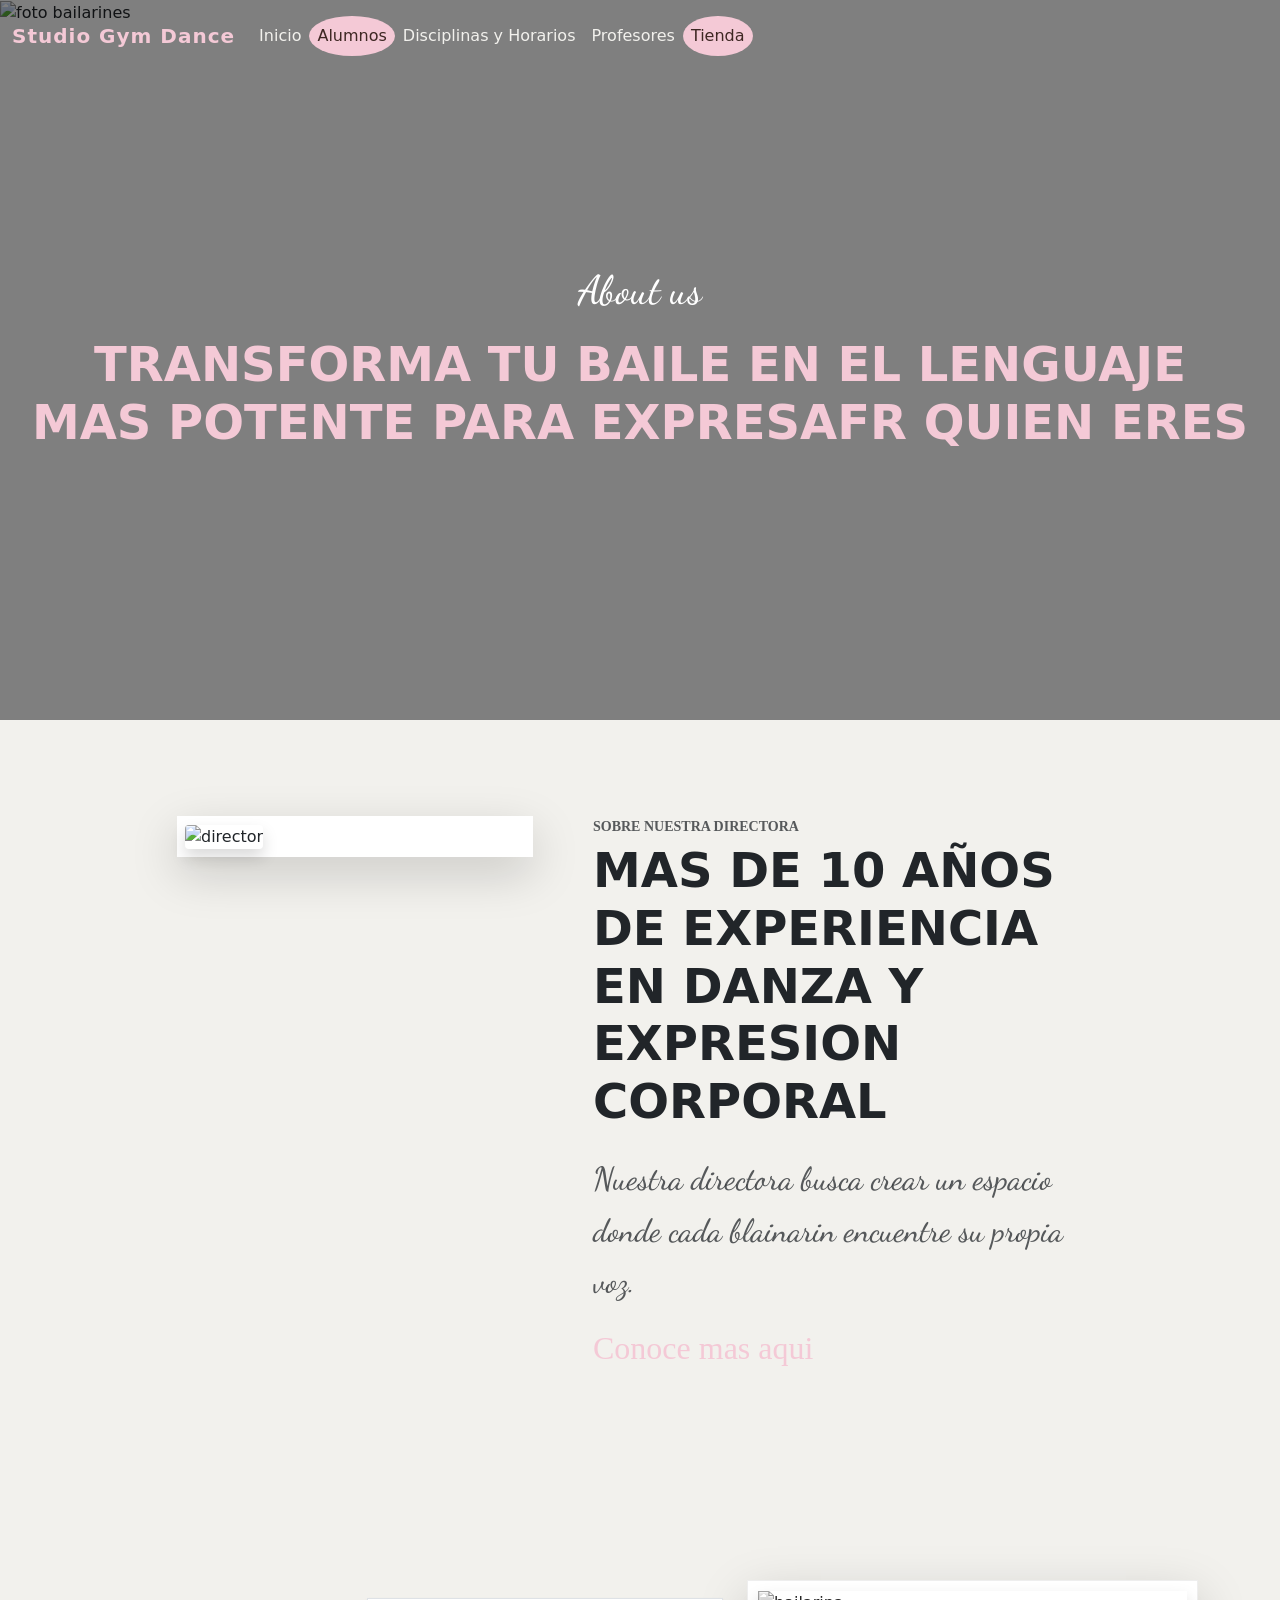
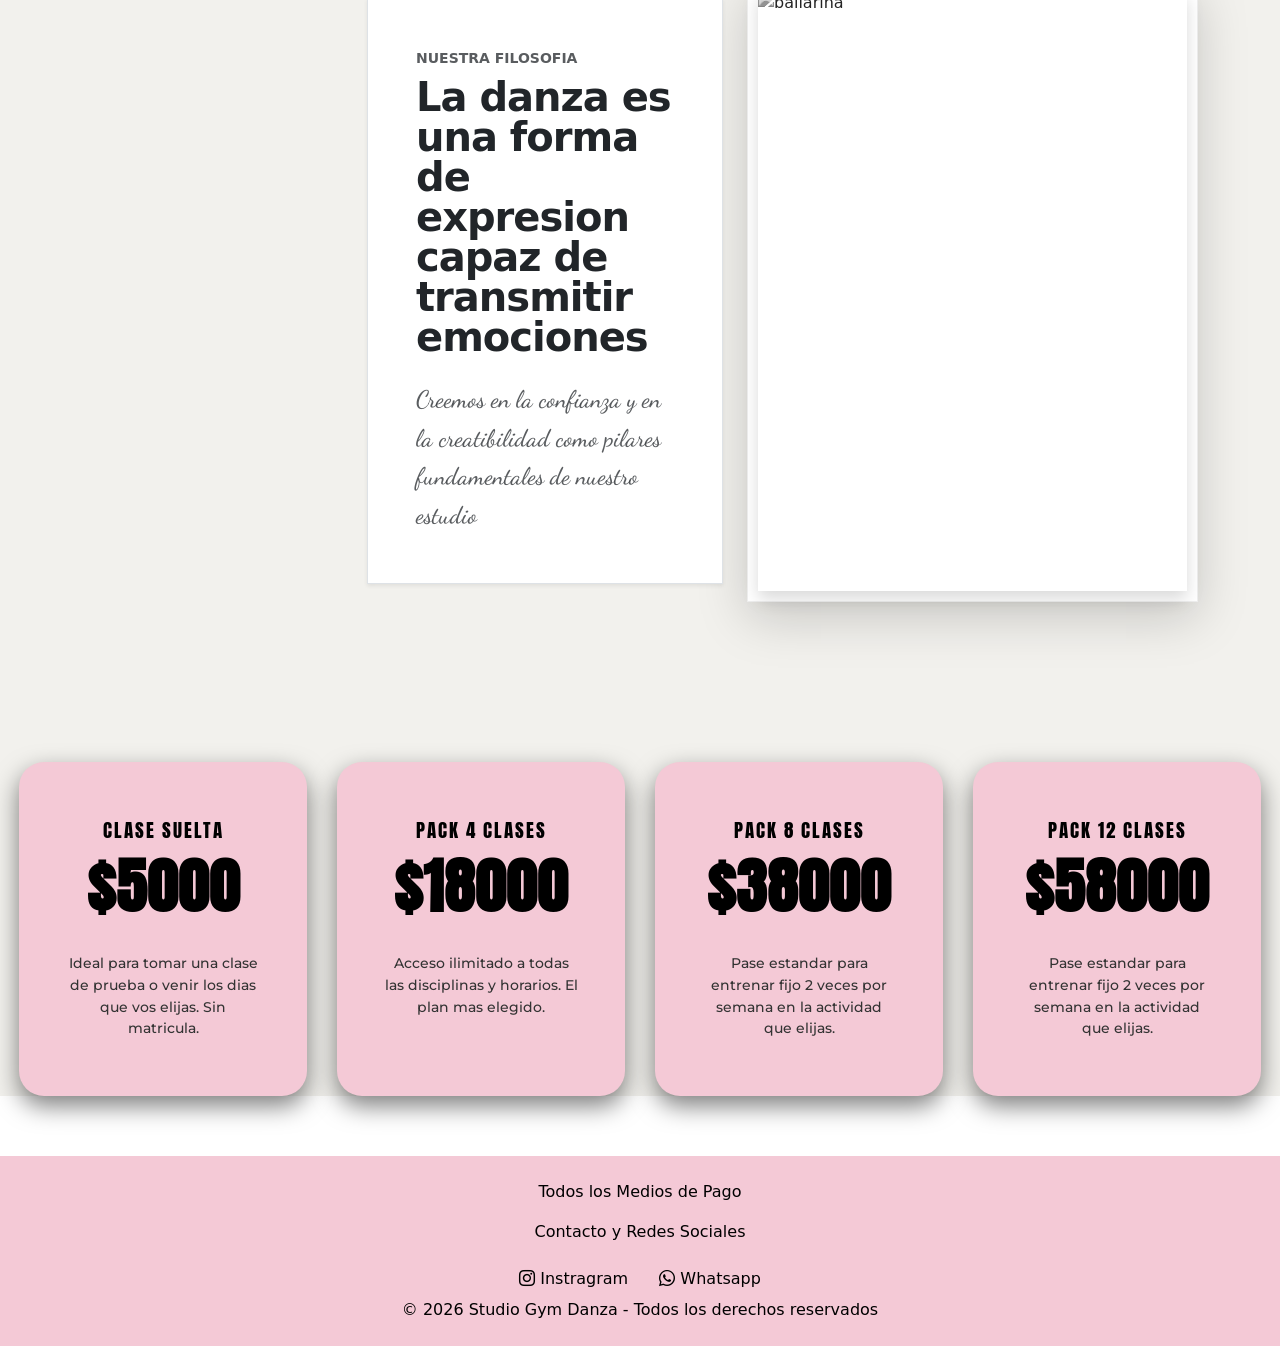
==== commit 073528ff: "correccion" ====
--- a/index.html
+++ b/index.html
@@ -151,13 +151,8 @@
 
 
 <footer class="py-4 text-center" style="background-color: #F4C9D6; color: black;">
-  <h3>Medios de Pago</h3>
-     <ul>
-      <li>Efectivo</li>
-      <li>Transferencias</li>
-      <li></li>
-     </ul>
-  <P>Contacto y Redes Sociales</P>
+      <p>Todos los Medios de Pago</p>
+      <P>Contacto y Redes Sociales</P>
      <div class="social-icons">
       <a href="" class="btn btn" style="color: black;">
          <i class="bi bi-instagram"></i> Instragram
--- a/style.css
+++ b/style.css
@@ -755,4 +755,3 @@
 .hero-title{
     font-family: "Anton", sans-serif;
 }
-
